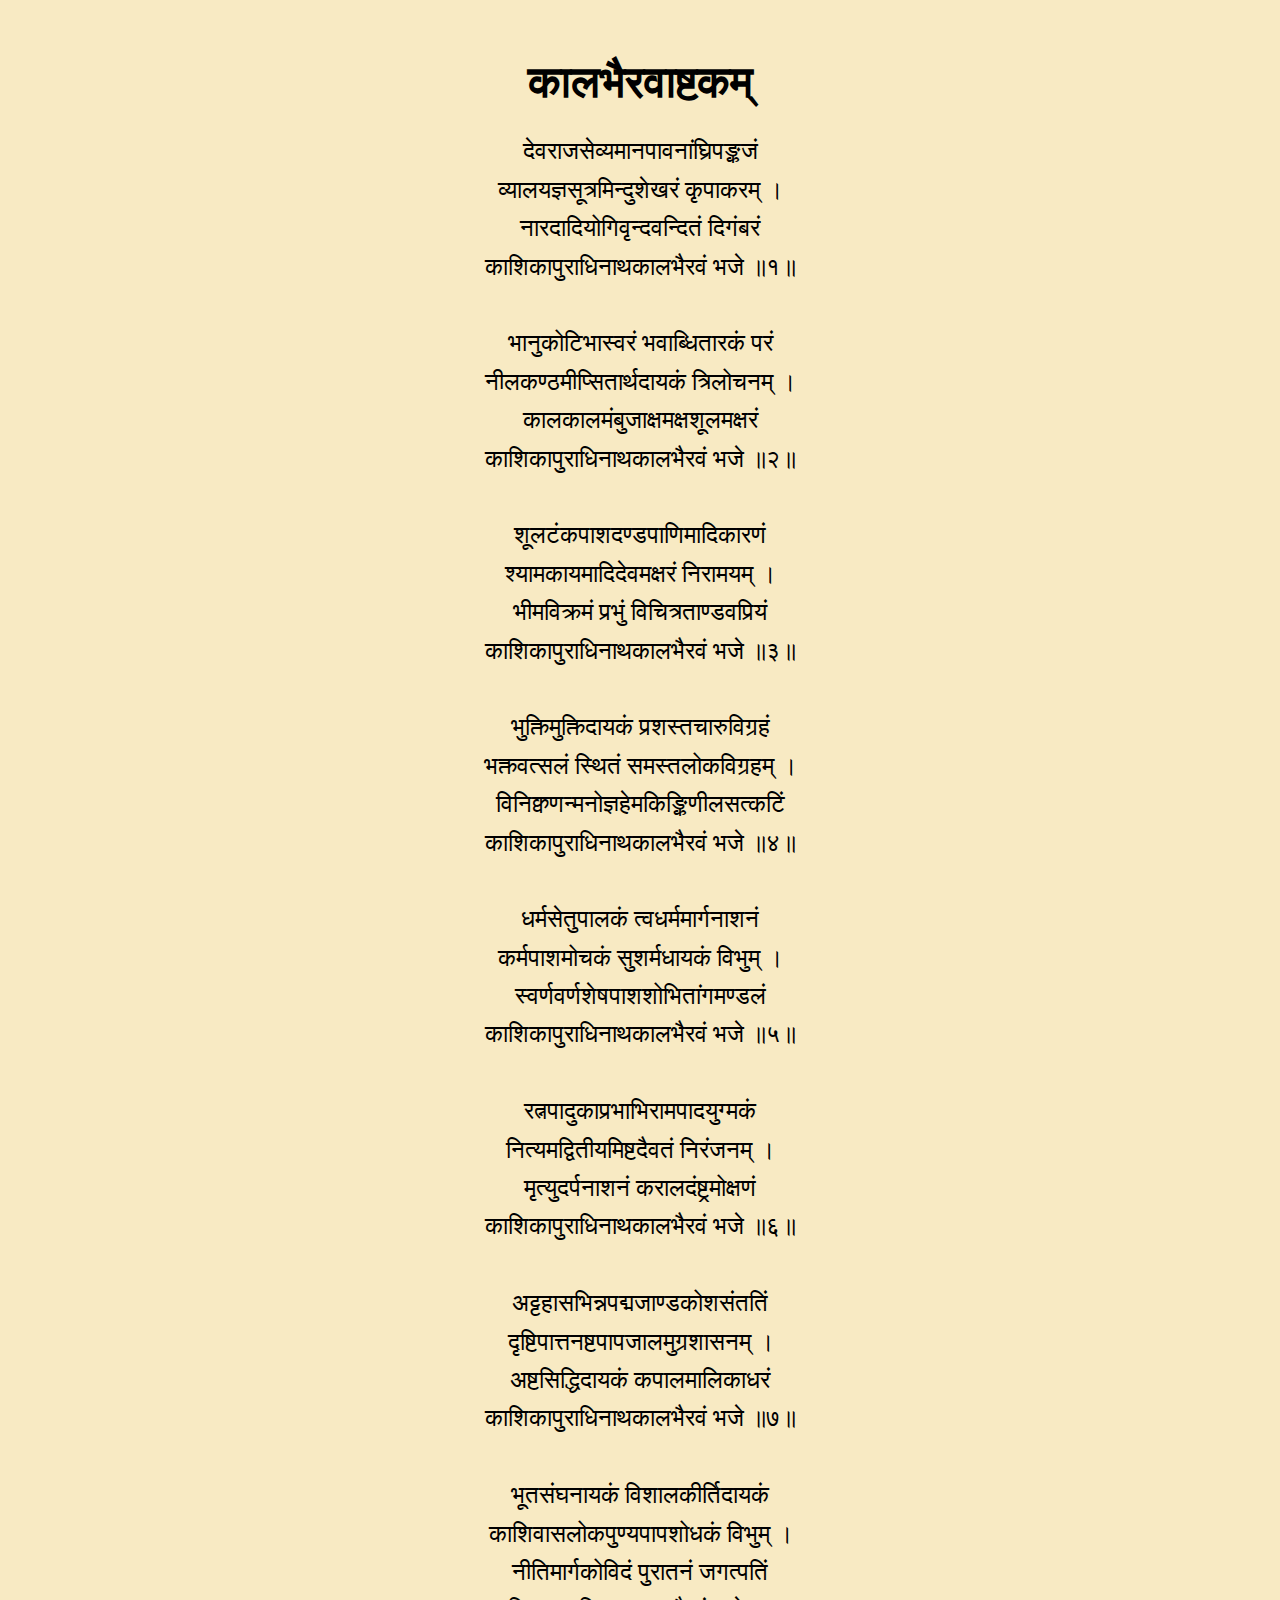
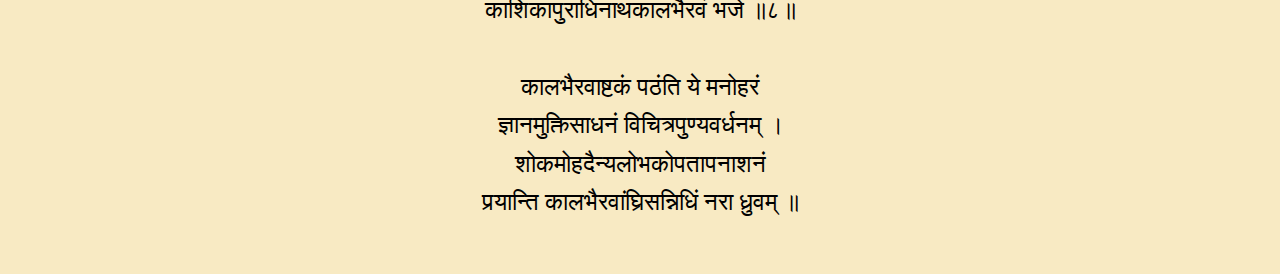
==== kalbhairavashtkam.html @ 5326f849 "Create kalbhairavashtkam.html" ====
<!DOCTYPE html>
<html lang="sa">
<head>
    <meta charset="UTF-8">
    <meta name="viewport" content="width=device-width, initial-scale=1.0">
    <title>कालभैरवाष्टकम्</title>
    <style>
        body {
            background-color: #f8eac3;
            font-family: 'Sanskrit', serif;
            text-align: center;
            padding: 20px;
            user-select: none; /* Prevent text selection */
        }
        h1 {
            font-size: 44px;
            margin-bottom: 20px;
        }
        p {
            font-size: 24px;
            line-height: 1.6;
        }
    </style>
    <script>
        document.addEventListener('contextmenu', event => event.preventDefault()); /* Disable right-click */
    </script>
</head>
<body>
    <h1>कालभैरवाष्टकम्</h1>
    <p>
        देवराजसेव्यमानपावनांघ्रिपङ्कजं<br>
        व्यालयज्ञसूत्रमिन्दुशेखरं कृपाकरम् ।<br>
        नारदादियोगिवृन्दवन्दितं दिगंबरं<br>
        काशिकापुराधिनाथकालभैरवं भजे ॥१॥<br><br>

        भानुकोटिभास्वरं भवाब्धितारकं परं<br>
        नीलकण्ठमीप्सितार्थदायकं त्रिलोचनम् ।<br>
        कालकालमंबुजाक्षमक्षशूलमक्षरं<br>
        काशिकापुराधिनाथकालभैरवं भजे ॥२॥<br><br>

        शूलटंकपाशदण्डपाणिमादिकारणं<br>
        श्यामकायमादिदेवमक्षरं निरामयम् ।<br>
        भीमविक्रमं प्रभुं विचित्रताण्डवप्रियं<br>
        काशिकापुराधिनाथकालभैरवं भजे ॥३॥<br><br>

        भुक्तिमुक्तिदायकं प्रशस्तचारुविग्रहं<br>
        भक्तवत्सलं स्थितं समस्तलोकविग्रहम् ।<br>
        विनिक्वणन्मनोज्ञहेमकिङ्किणीलसत्कटिं<br>
        काशिकापुराधिनाथकालभैरवं भजे ॥४॥<br><br>

        धर्मसेतुपालकं त्वधर्ममार्गनाशनं<br>
        कर्मपाशमोचकं सुशर्मधायकं विभुम् ।<br>
        स्वर्णवर्णशेषपाशशोभितांगमण्डलं<br>
        काशिकापुराधिनाथकालभैरवं भजे ॥५॥<br><br>

        रत्नपादुकाप्रभाभिरामपादयुग्मकं<br>
        नित्यमद्वितीयमिष्टदैवतं निरंजनम् ।<br>
        मृत्युदर्पनाशनं करालदंष्ट्रमोक्षणं<br>
        काशिकापुराधिनाथकालभैरवं भजे ॥६॥<br><br>

        अट्टहासभिन्नपद्मजाण्डकोशसंततिं<br>
        दृष्टिपात्तनष्टपापजालमुग्रशासनम् ।<br>
        अष्टसिद्धिदायकं कपालमालिकाधरं<br>
        काशिकापुराधिनाथकालभैरवं भजे ॥७॥<br><br>

        भूतसंघनायकं विशालकीर्तिदायकं<br>
        काशिवासलोकपुण्यपापशोधकं विभुम् ।<br>
        नीतिमार्गकोविदं पुरातनं जगत्पतिं<br>
        काशिकापुराधिनाथकालभैरवं भजे ॥८॥<br><br>

        कालभैरवाष्टकं पठंति ये मनोहरं<br>
        ज्ञानमुक्तिसाधनं विचित्रपुण्यवर्धनम् ।<br>
        शोकमोहदैन्यलोभकोपतापनाशनं<br>
        प्रयान्ति कालभैरवांघ्रिसन्निधिं नरा ध्रुवम् ॥<br>
    </p>
</body>
</html>
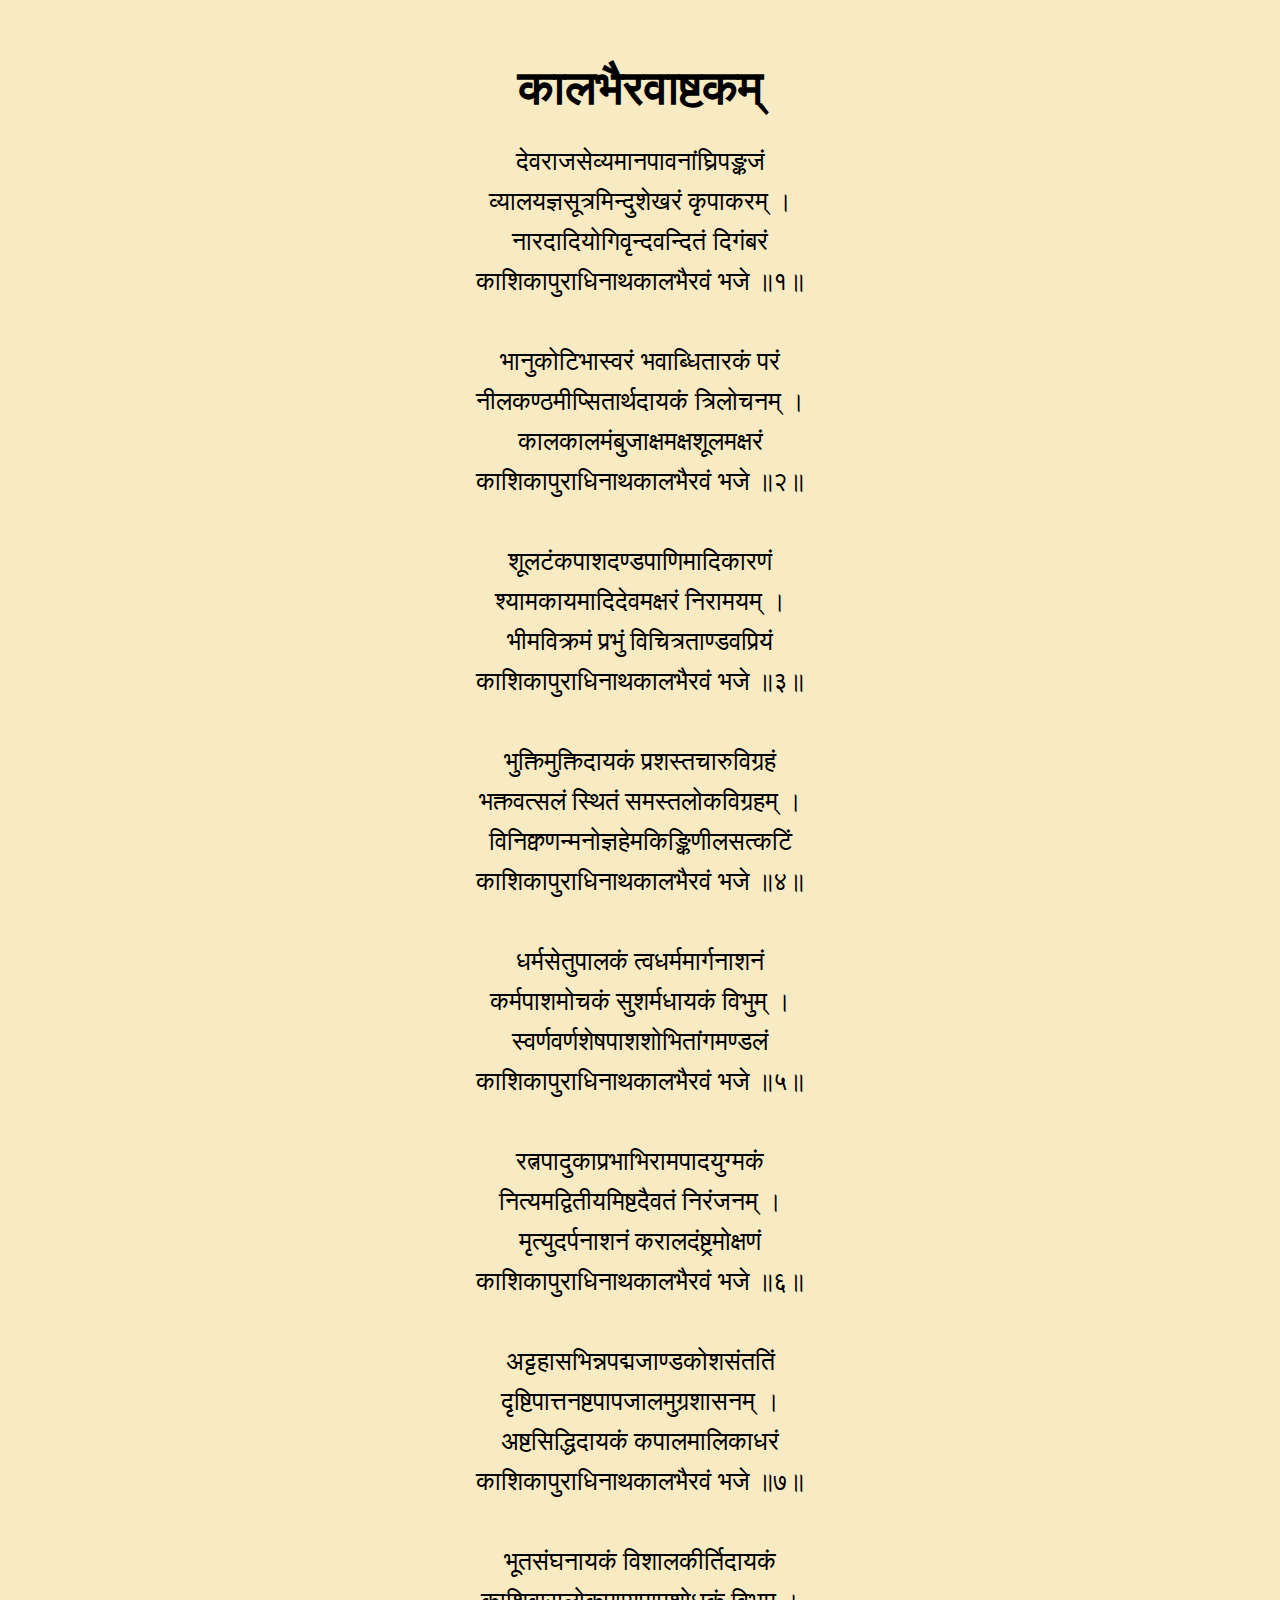
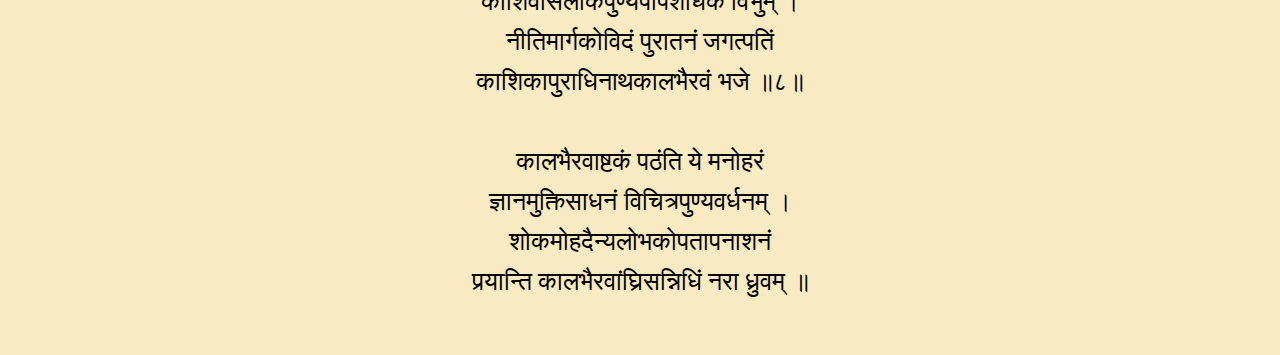
==== commit 9a52506f: "Update kalbhairavashtkam.html" ====
--- a/kalbhairavashtkam.html
+++ b/kalbhairavashtkam.html
@@ -4,23 +4,7 @@
     <meta charset="UTF-8">
     <meta name="viewport" content="width=device-width, initial-scale=1.0">
     <title>कालभैरवाष्टकम्</title>
-    <style>
-        body {
-            background-color: #f8eac3;
-            font-family: 'Sanskrit', serif;
-            text-align: center;
-            padding: 20px;
-            user-select: none; /* Prevent text selection */
-        }
-        h1 {
-            font-size: 44px;
-            margin-bottom: 20px;
-        }
-        p {
-            font-size: 24px;
-            line-height: 1.6;
-        }
-    </style>
+    <link rel="stylesheet" type="text/css" href="styles.css">
     <script>
         document.addEventListener('contextmenu', event => event.preventDefault()); /* Disable right-click */
     </script>
--- a/styles.css
+++ b/styles.css
@@ -0,0 +1,17 @@
+body {
+    background-color: #f8eac3;
+    font-family: 'Sanskrit', serif;
+    text-align: center;
+    padding: 20px;
+    user-select: none; /* Prevent text selection */
+}
+
+h1 {
+    font-size: 48px;
+    margin-bottom: 20px;
+}
+
+p {
+    font-size: 25px;
+    line-height: 1.6;
+}
